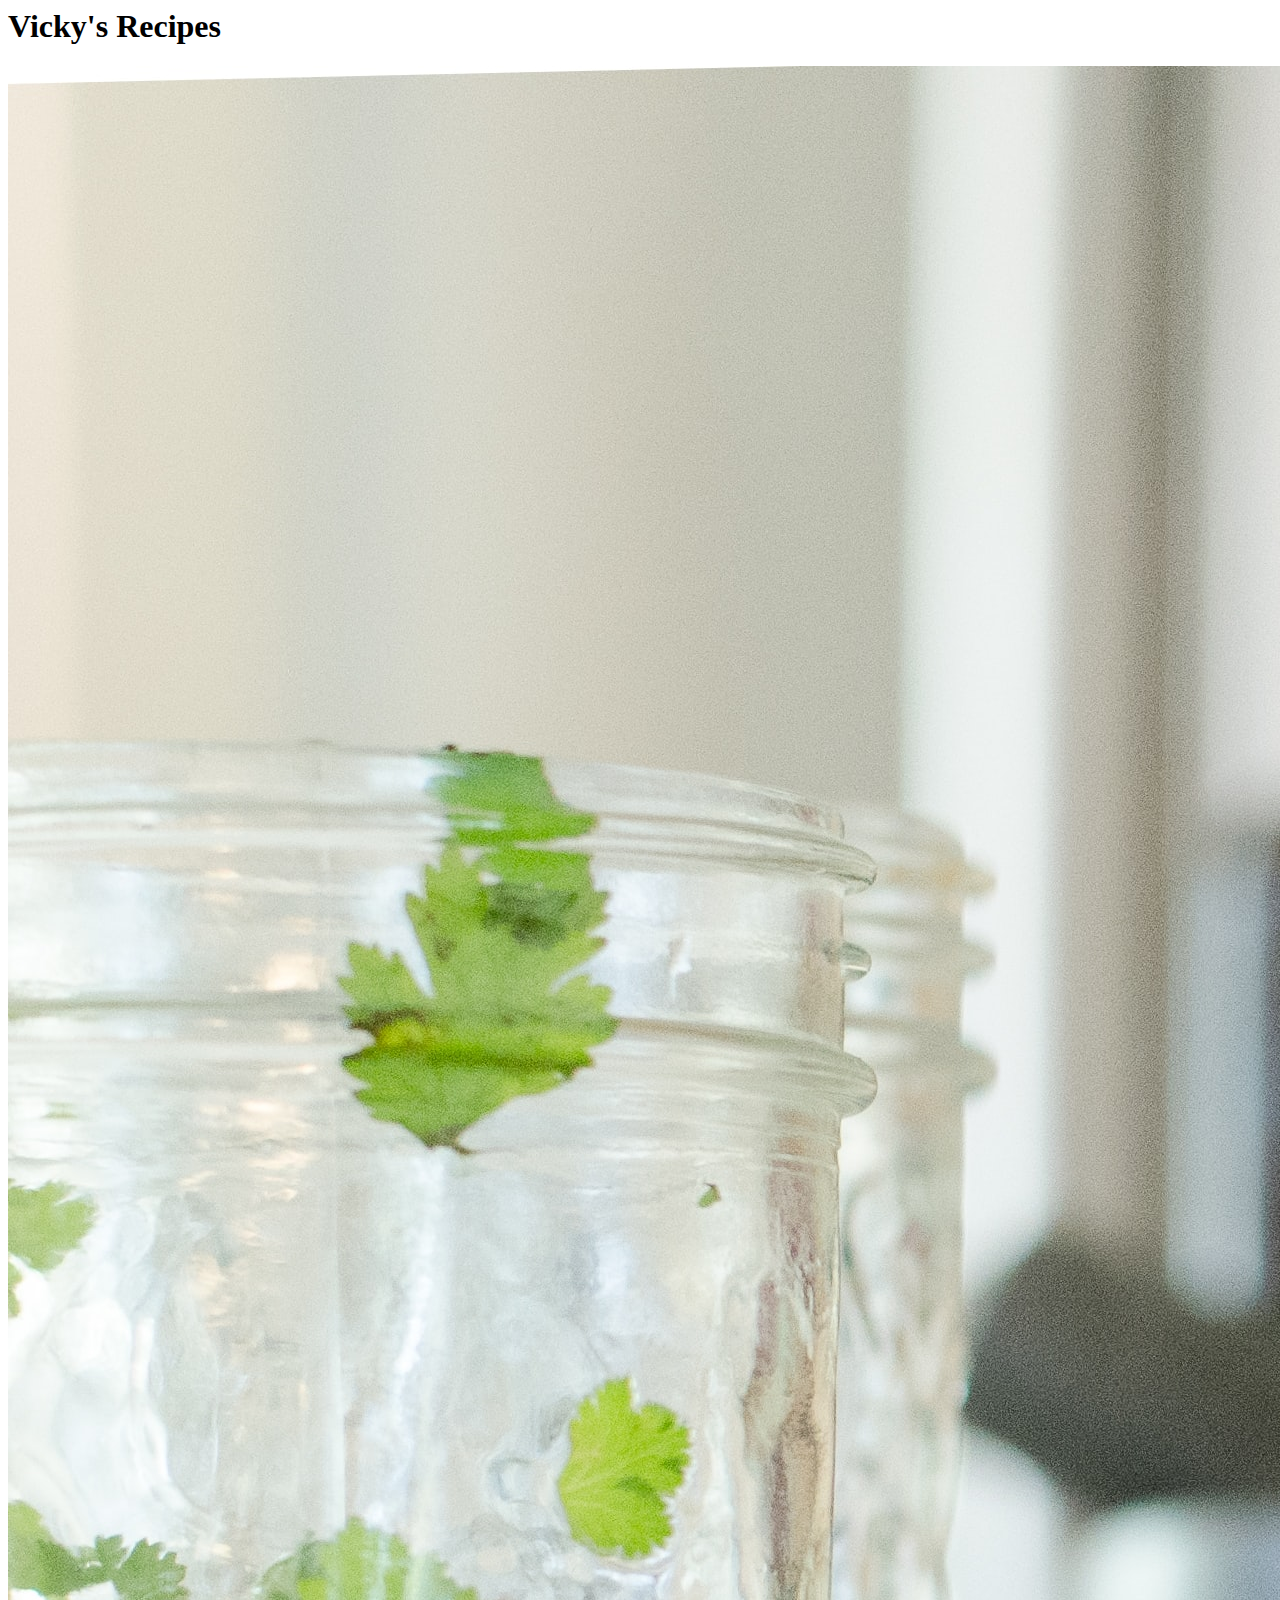
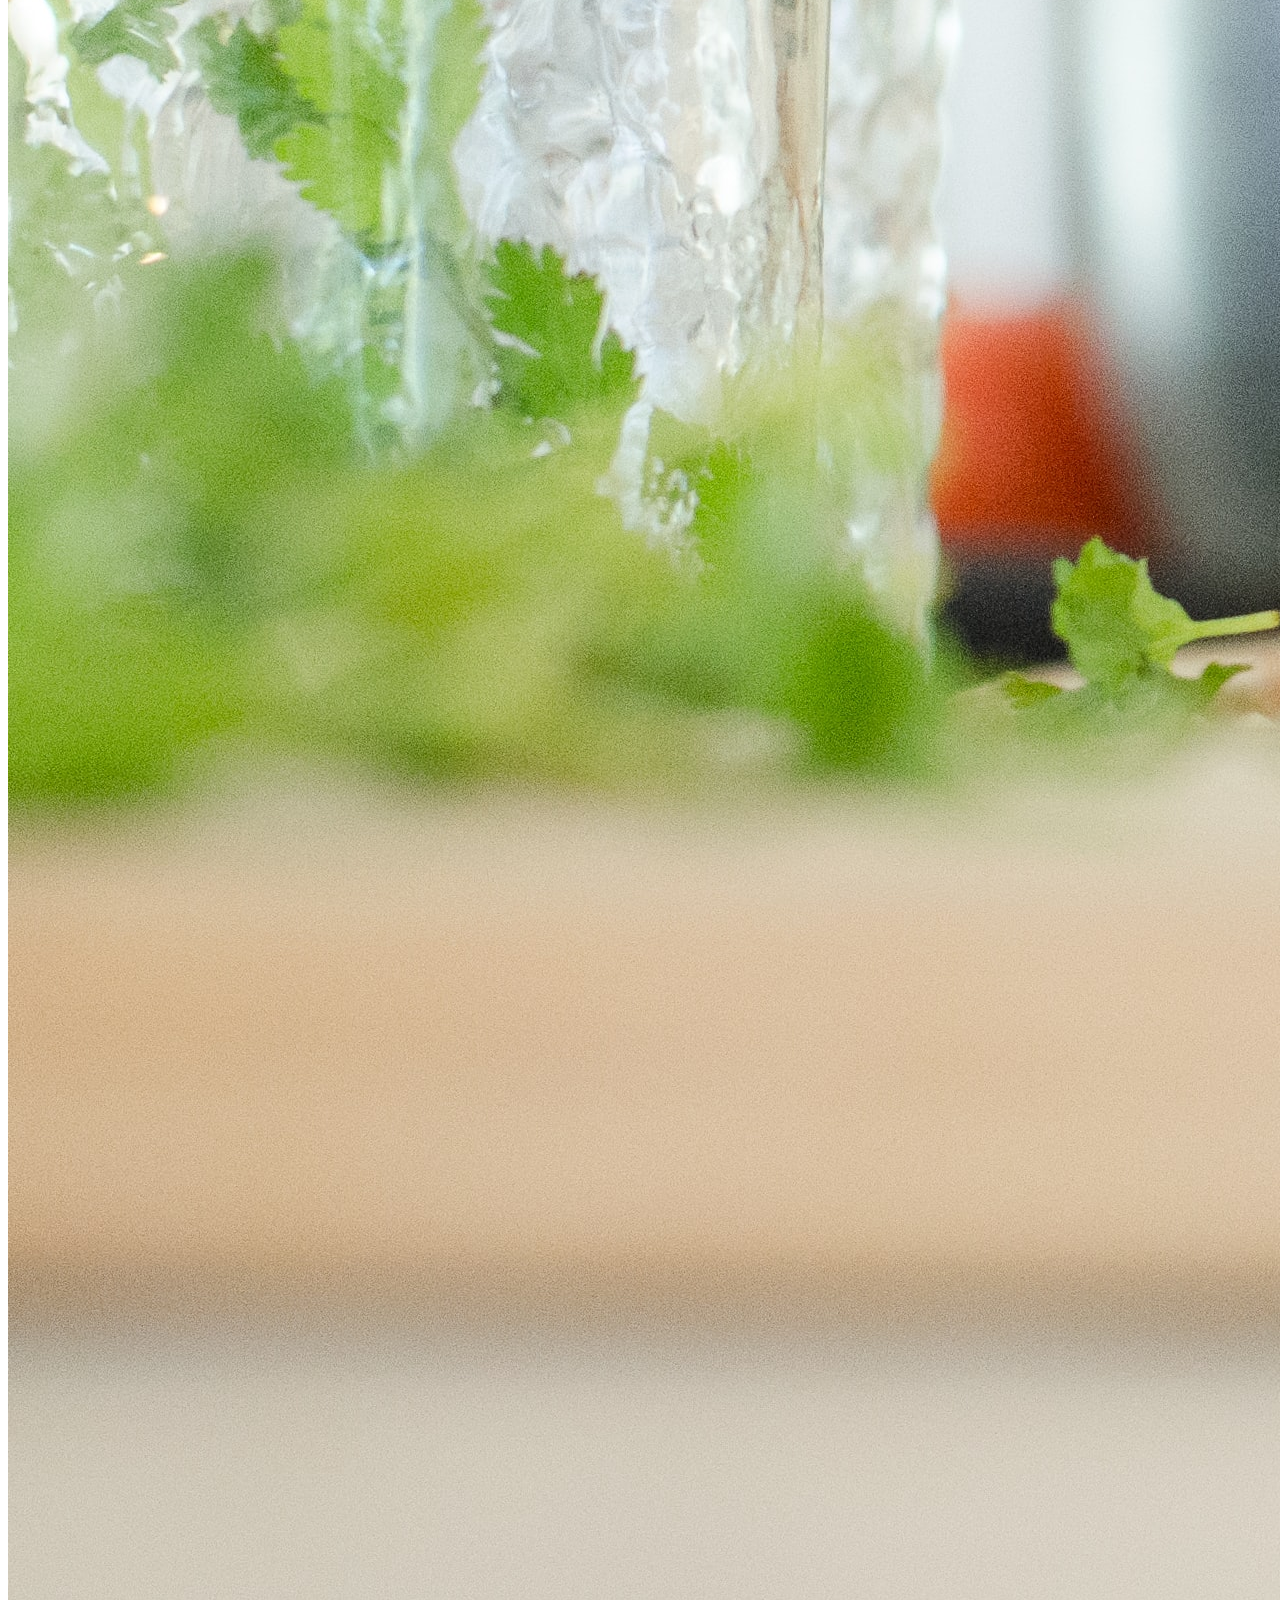
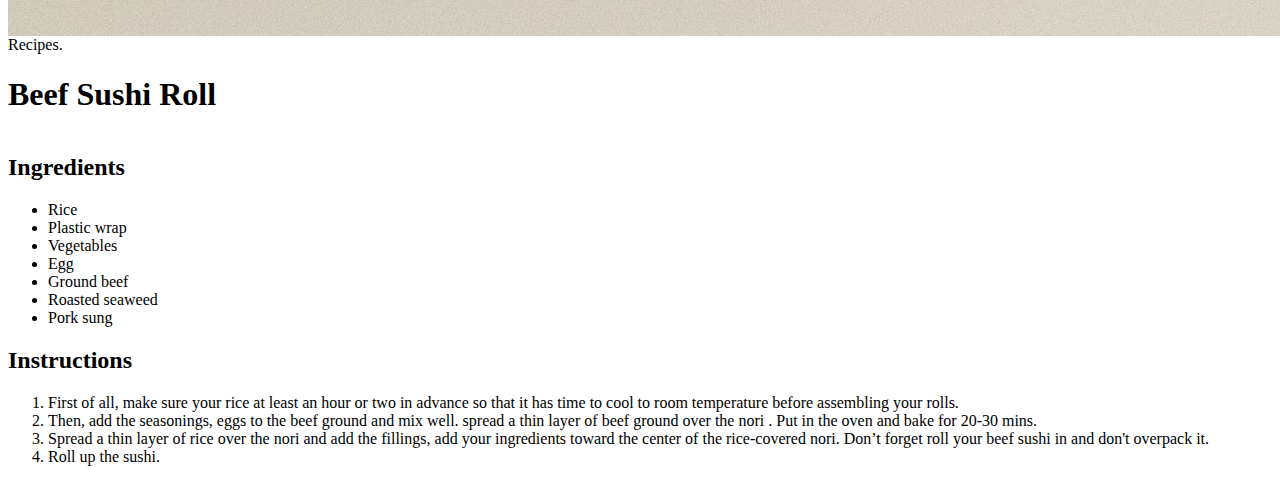
==== guo.linyi/recipes/index.html @ 38f9de43 "create student folder" ====
<html lang="en">
<head>
	<meta charset="UTF-8">
	<meta name="viewport" content="width=device-width, initial-scale=1.0">
	<title>Vicky's Recipes</title>
	<link href="https://fonts.googleapis.com/css?family=Roboto:300,400,700&display=swap" rel="stylesheet">

</head>
<h1>Vicky's Recipes</h1>
	<div class="banner">
		    <img class="images/banner" src="img/banner.jpg">
	    </div>
<header>
	
</header>
<body>

	</ul>
	Recipes.

	<h1>Beef Sushi Roll</h1>

	<img src="" alt="">
	<h2> Ingredients</h2>
	<ul>
		<li>Rice</li>
        <li>Plastic wrap</li>
        <li>Vegetables</li>
<li>Egg</li>
<li>Ground beef</li>
<li>Roasted seaweed</li>
<li>Pork sung</li>
	</ul>
	<h2> Instructions</h2>

		<ol>
			<li>First of all, make sure your rice at least an hour or two in advance so that it has time to cool to room temperature before assembling your rolls.</li>
			<li>Then, add the seasonings, eggs to the beef ground and mix well. spread a thin layer of beef ground over the nori . Put in the oven and bake for 20-30 mins.</li>
           <li>Spread a thin layer of rice over the nori and add the fillings, add your ingredients toward the center of the rice-covered nori. Don’t forget roll your beef sushi in and don't overpack it.
           </li>
           <li>Roll up the sushi.</li>
		</ol>

	<p></p>
</body>
</html>
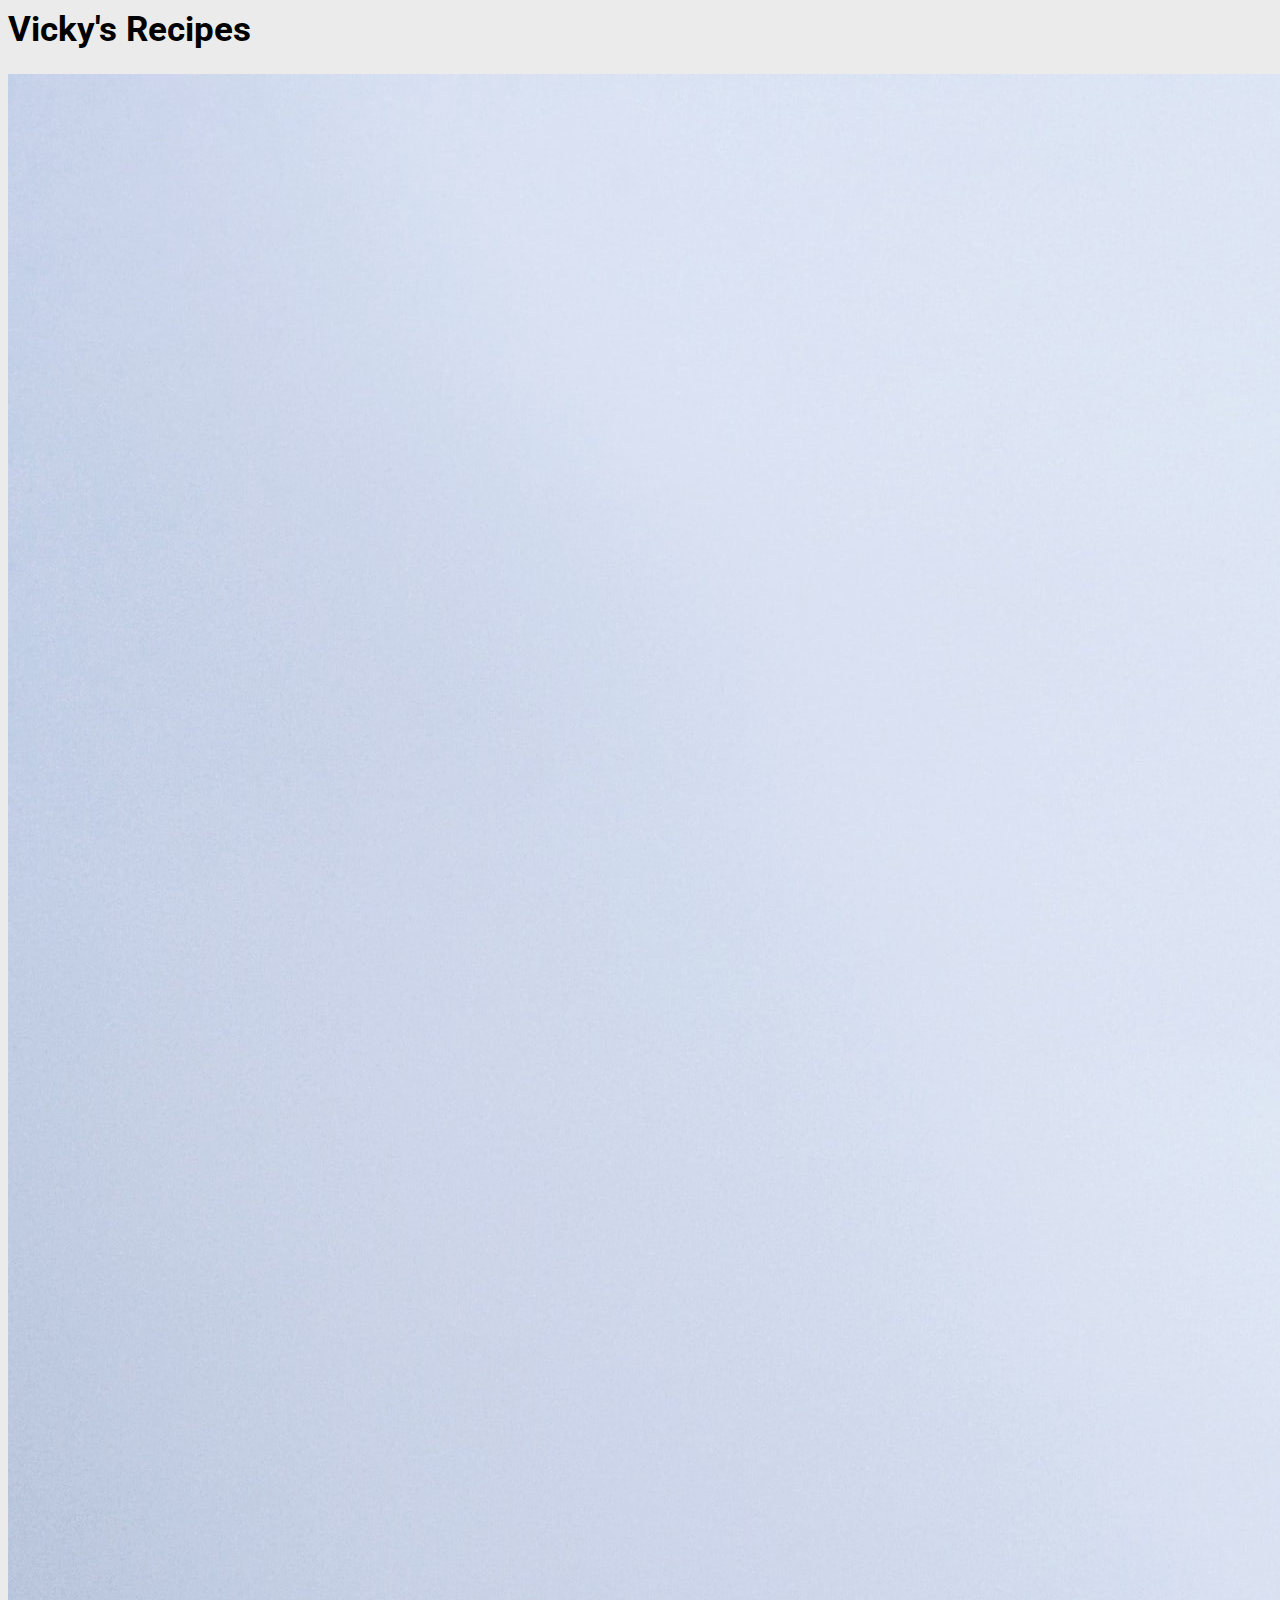
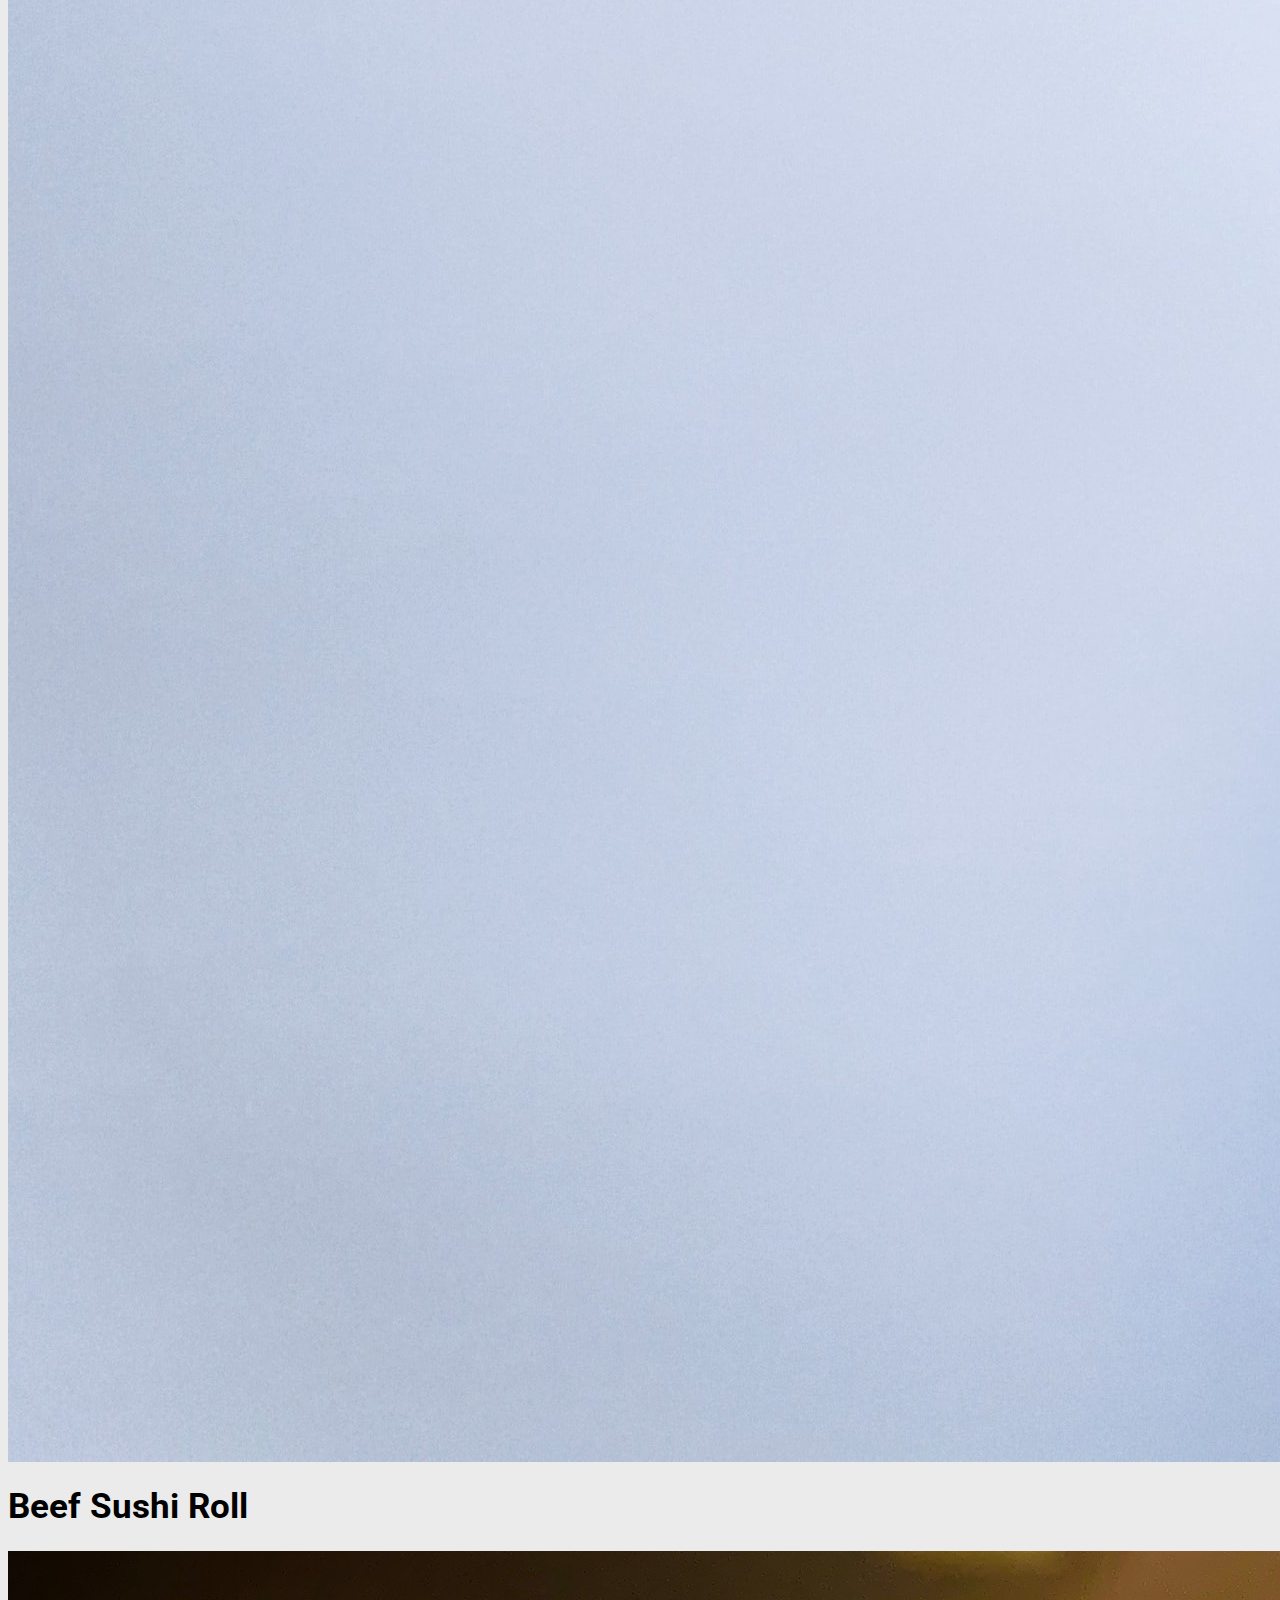
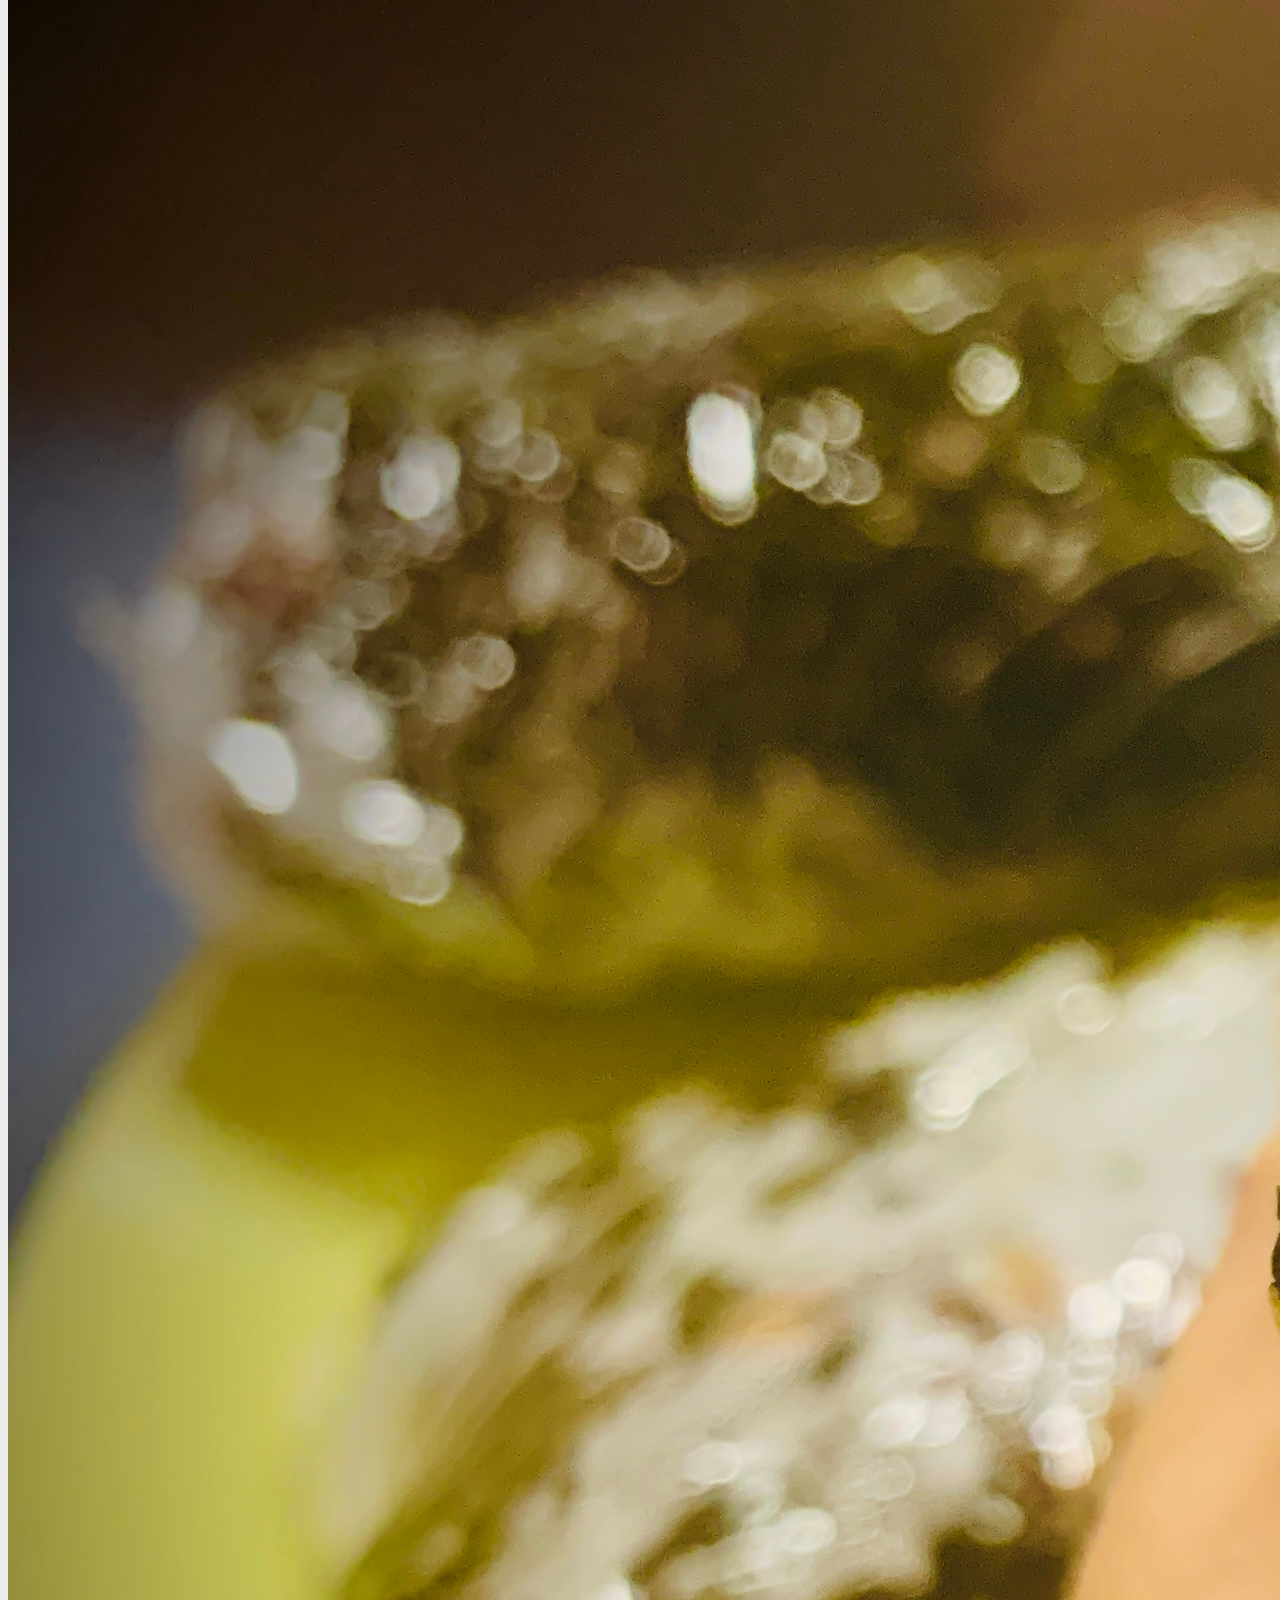
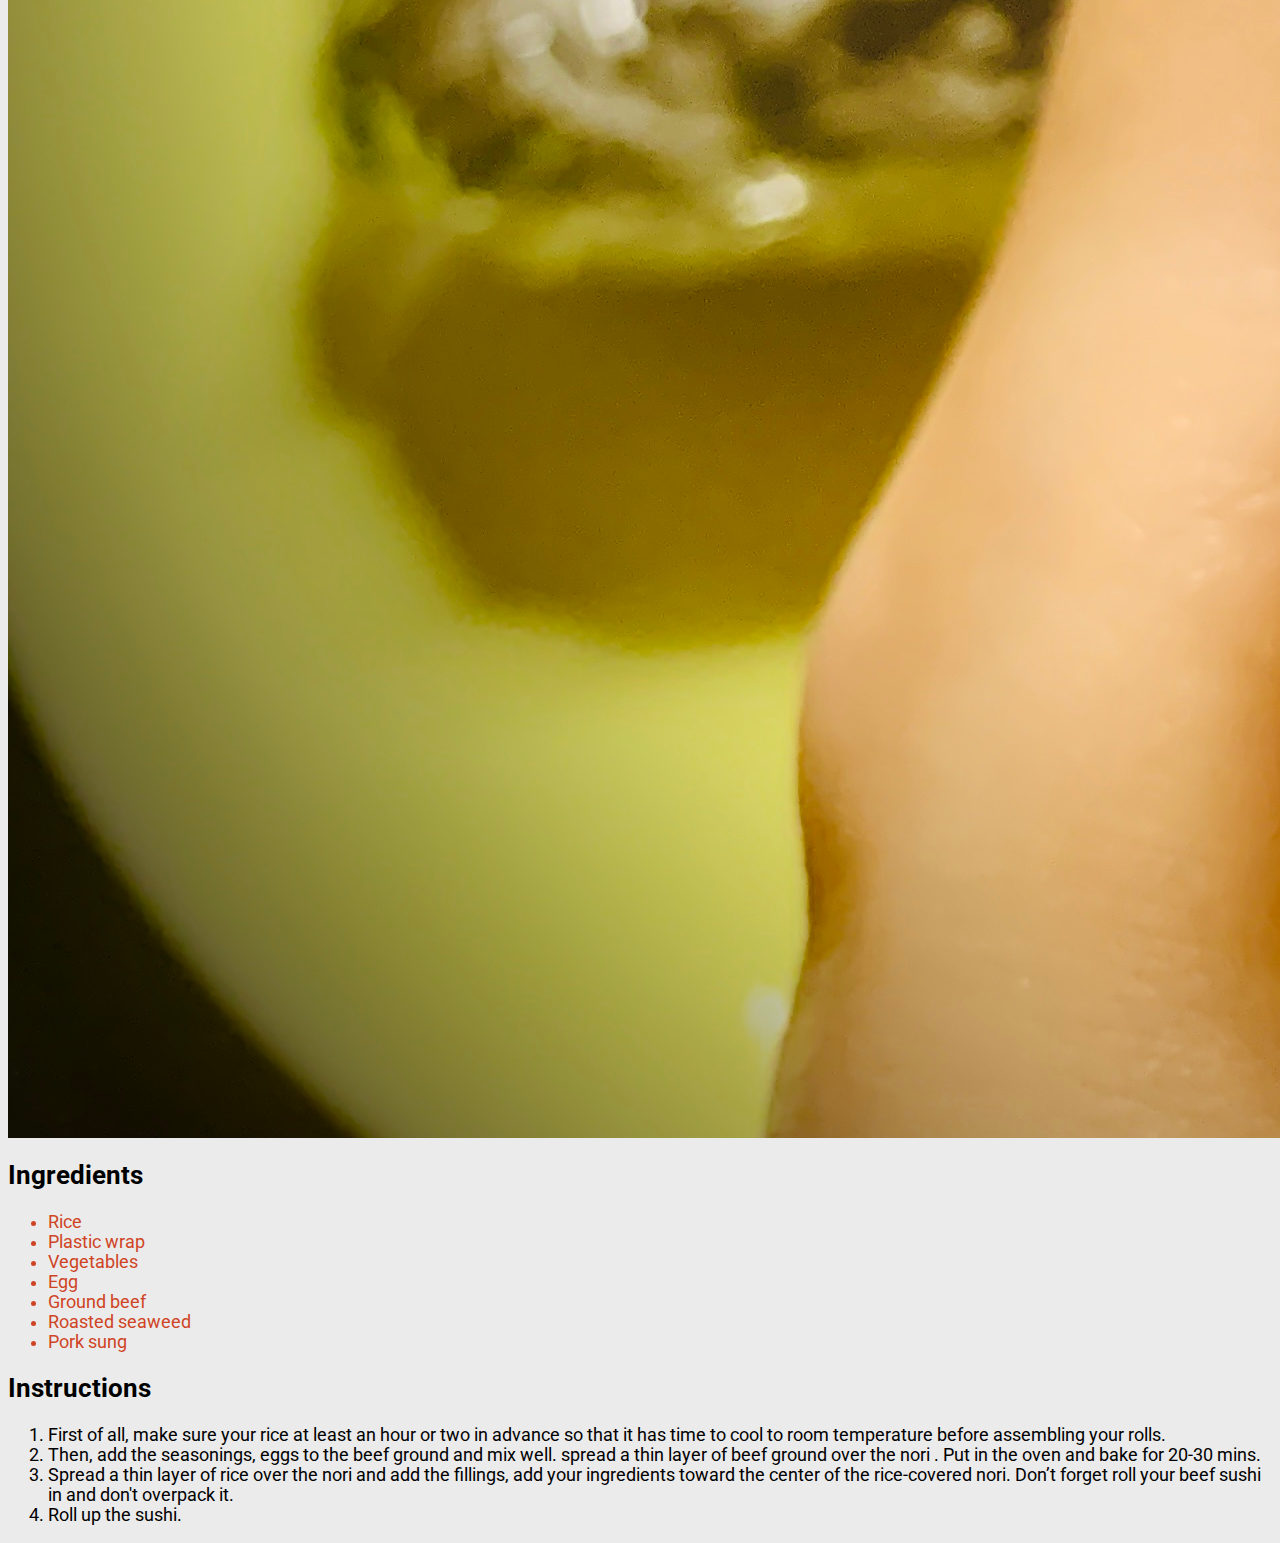
==== commit 0946d20c: "images update" ====
--- a/guo.linyi/recipes/index.html
+++ b/guo.linyi/recipes/index.html
@@ -4,23 +4,22 @@
 	<meta name="viewport" content="width=device-width, initial-scale=1.0">
 	<title>Vicky's Recipes</title>
 	<link href="https://fonts.googleapis.com/css?family=Roboto:300,400,700&display=swap" rel="stylesheet">
+	<link rel="stylesheet" href="style.css">
 
 </head>
+
 <h1>Vicky's Recipes</h1>
 	<div class="banner">
-		    <img class="images/banner" src="img/banner.jpg">
+		    <img class="banner" src="img/banner.jpg">
 	    </div>
 <header>
 	
 </header>
 <body>
 
-	</ul>
-	Recipes.
-
 	<h1>Beef Sushi Roll</h1>
 
-	<img src="" alt="">
+	<img src="img/sushi.jpg" alt="sushi">
 	<h2> Ingredients</h2>
 	<ul>
 		<li>Rice</li>
--- a/guo.linyi/recipes/style.css
+++ b/guo.linyi/recipes/style.css
@@ -0,0 +1,19 @@
+body {
+	font-family: 'Roboto', sans-serif;
+	font-size: 1.1em;
+	background-color: #ebebeb
+}
+
+ul li{ color: #cf4424
+ }
+
+h3 {
+	font-family: 'Roboto', sans-serif;
+   color: #cf4424
+}
+
+.center {
+margin-left:auto;
+margin-right:auto;
+width:75%;
+}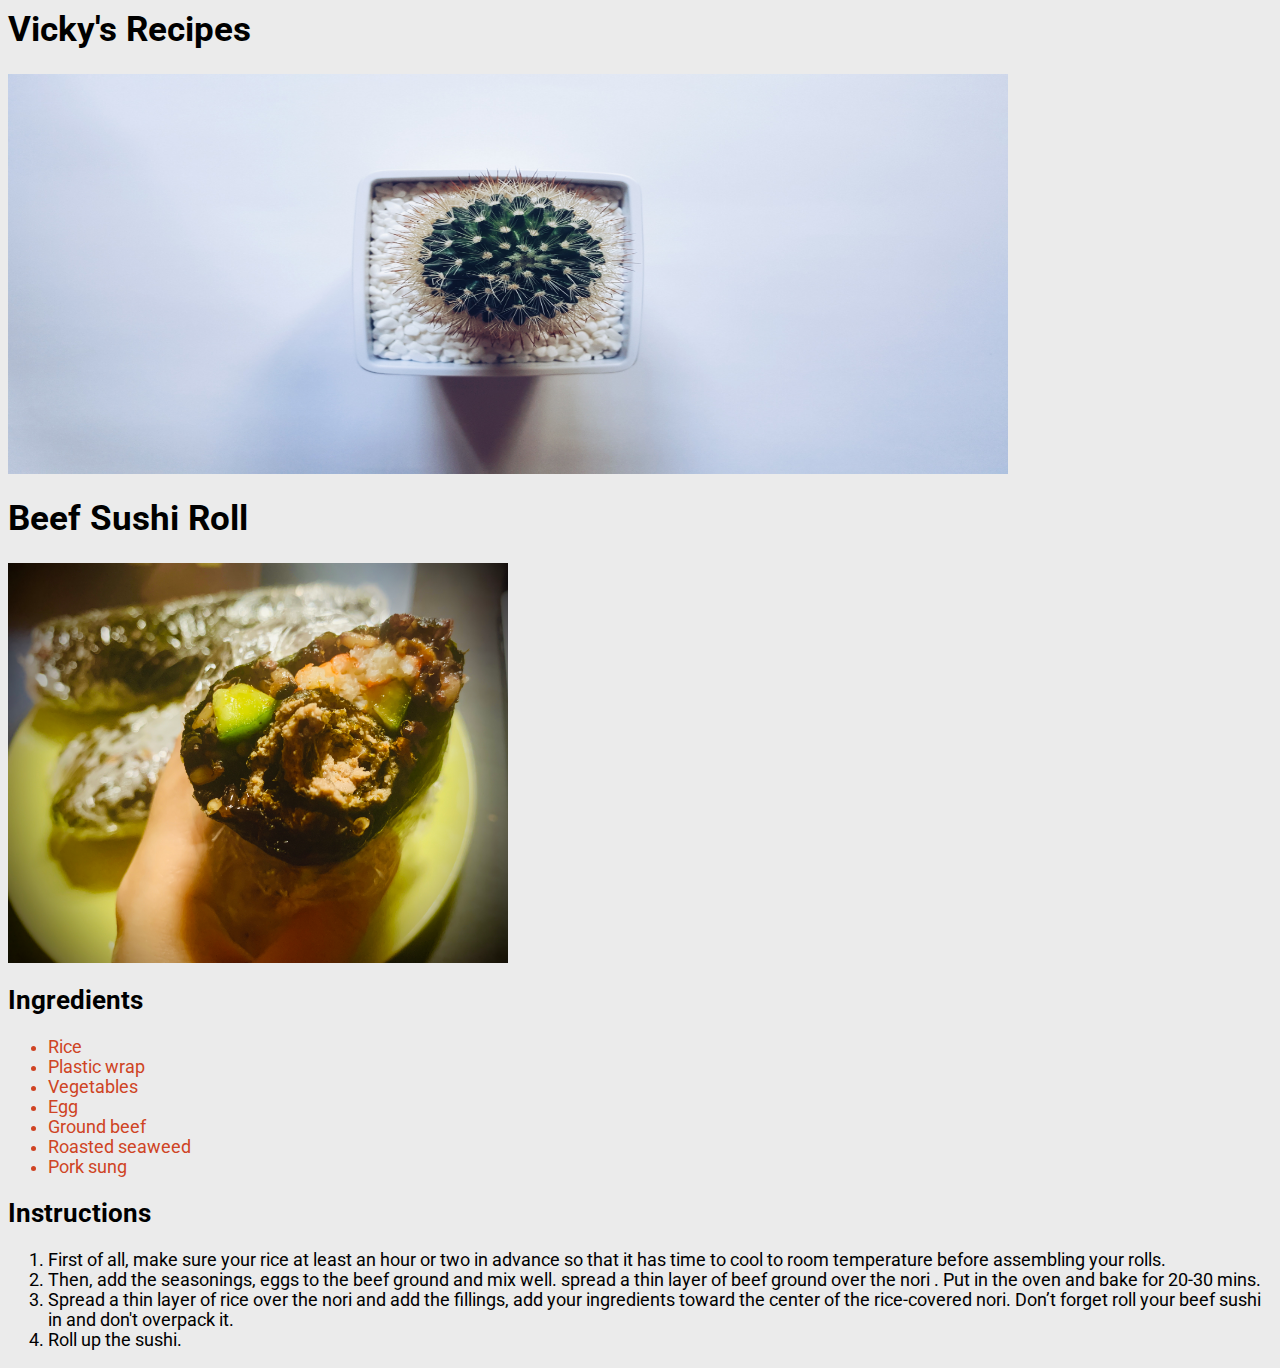
==== commit 4f27afbd: "image change" ====
--- a/guo.linyi/recipes/index.html
+++ b/guo.linyi/recipes/index.html
@@ -10,7 +10,7 @@
 
 <h1>Vicky's Recipes</h1>
 	<div class="banner">
-		    <img class="banner" src="img/banner.jpg">
+		    <img class="banner" src="img/banner.jpg" width="1000" height="400">
 	    </div>
 <header>
 	
@@ -19,7 +19,7 @@
 
 	<h1>Beef Sushi Roll</h1>
 
-	<img src="img/sushi.jpg" alt="sushi">
+	<img src="img/sushi.jpg" alt="sushi" width="500" height="400">
 	<h2> Ingredients</h2>
 	<ul>
 		<li>Rice</li>
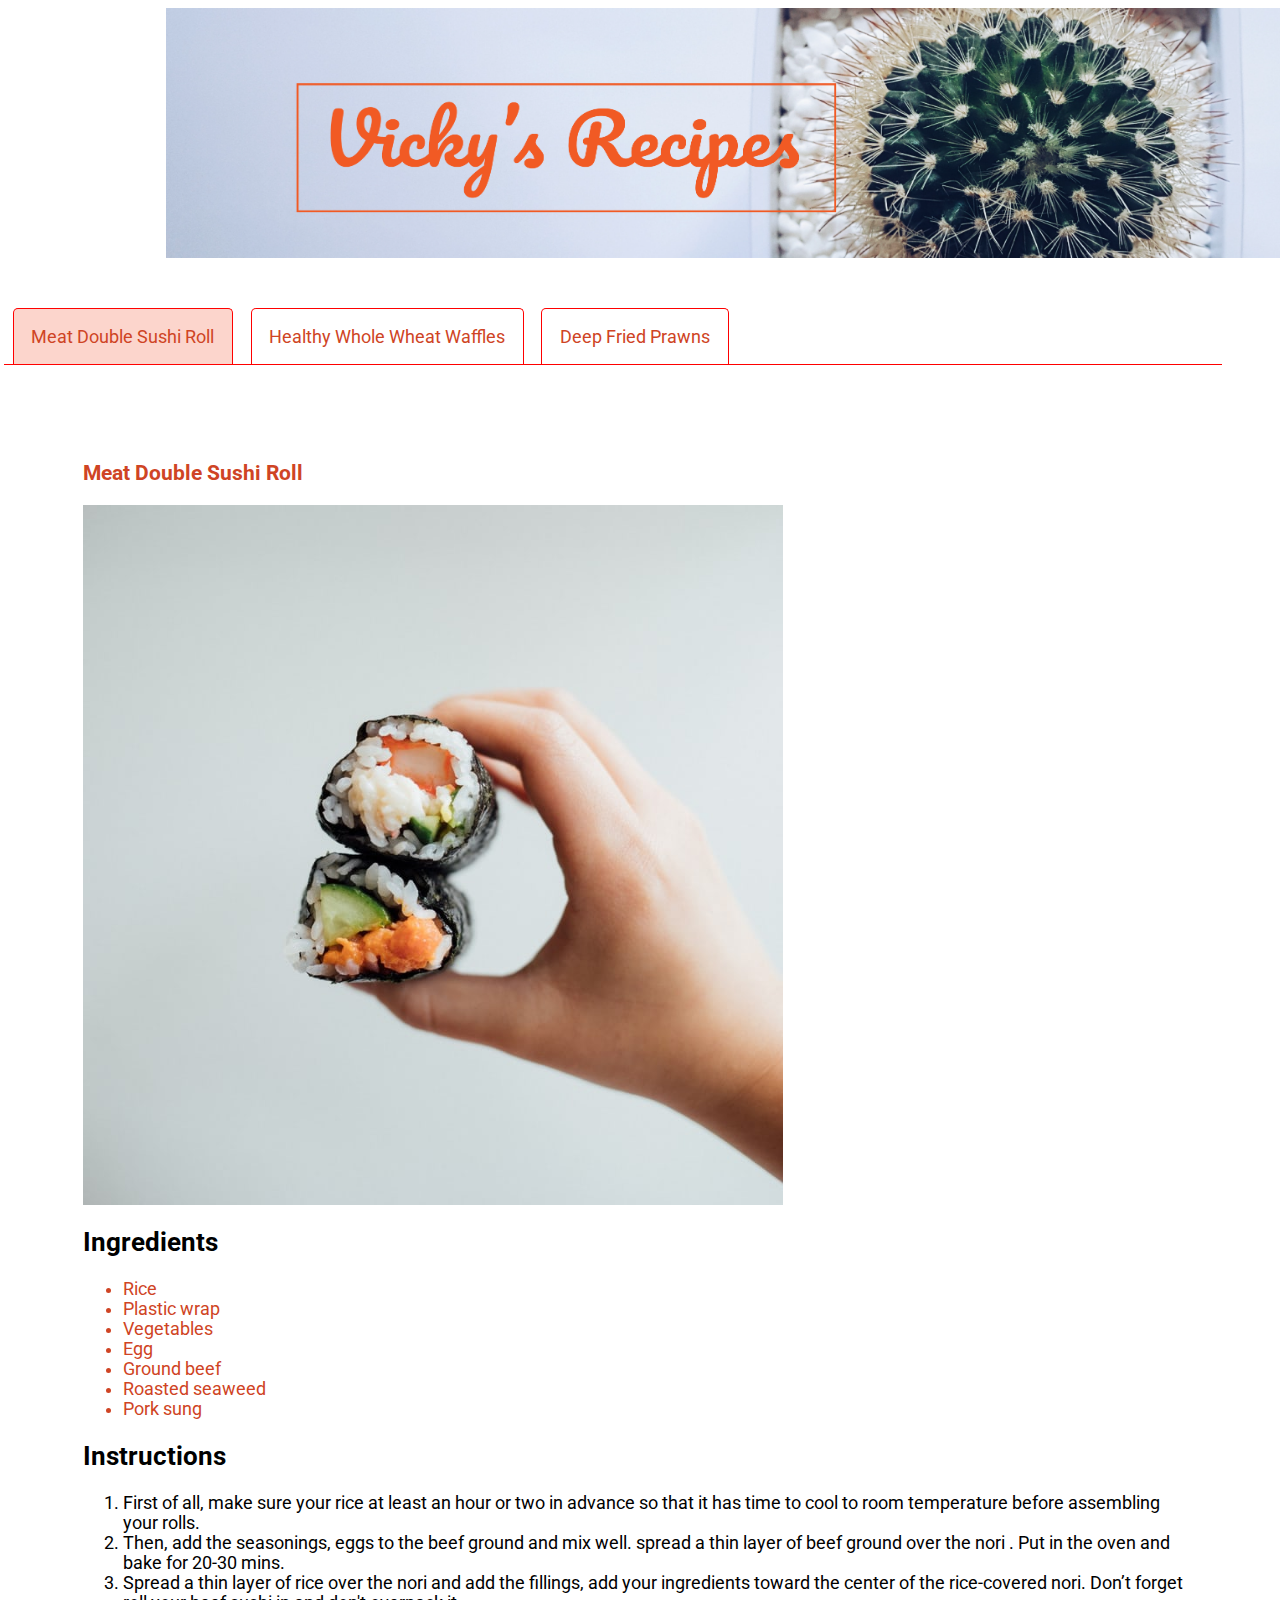
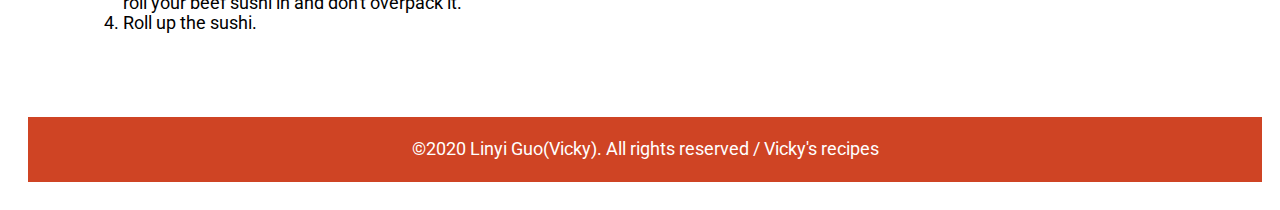
==== commit febbc78b: "file update" ====
--- a/guo.linyi/recipes/index.html
+++ b/guo.linyi/recipes/index.html
@@ -5,30 +5,39 @@
 	<title>Vicky's Recipes</title>
 	<link href="https://fonts.googleapis.com/css?family=Roboto:300,400,700&display=swap" rel="stylesheet">
 	<link rel="stylesheet" href="style.css">
+	<script src="http://code.jquery.com/jquery-3.4.1.min.js"></script>
 
+   
 </head>
 
-<h1>Vicky's Recipes</h1>
-	<div class="banner">
-		    <img class="banner" src="img/banner.jpg" width="1000" height="400">
-	    </div>
+	  <div class="banner">
+          <img src="img/banner02.png" alt="banner" width="1200" height="250">
+     </div>
 <header>
 	
 </header>
 <body>
 
-	<h1>Beef Sushi Roll</h1>
+	<div class="tab-group">
+      <ul class="tabs">
+         <li class="tab active">Meat Double Sushi Roll </li>
+         <li class="tab">Healthy Whole Wheat Waffles </li>
+         <li class="tab">Deep Fried Prawns </li>
+       </ul>
 
-	<img src="img/sushi.jpg" alt="sushi" width="500" height="400">
+  <div class="contents">
+   <div class="content active">
+  <h3> Meat Double Sushi Roll</h3>
+  <img src="img/sushi02.jpg" alt="sushi" width="700" height="700">
 	<h2> Ingredients</h2>
 	<ul>
 		<li>Rice</li>
         <li>Plastic wrap</li>
         <li>Vegetables</li>
-<li>Egg</li>
-<li>Ground beef</li>
-<li>Roasted seaweed</li>
-<li>Pork sung</li>
+        <li>Egg</li>
+        <li>Ground beef</li>
+        <li>Roasted seaweed</li>
+        <li>Pork sung</li>
 	</ul>
 	<h2> Instructions</h2>
 
@@ -39,7 +48,71 @@
            </li>
            <li>Roll up the sushi.</li>
 		</ol>
+</div>
+<div class="content">
+ <h3> Healthy Whole Wheat Waffles</h3>
+  <img src="img/waffles.jpg" alt="waffled" width="700" height="900">
+	<h2> Ingredients</h2>
+	<ul>
+		<li>Whole wheat flour</li>
+        <li>Coconut flour</li>
+        <li>Low fat milk</li>
+        <li>Rice cake</li>
+        <li>Yeast/Sweetener</li>
+        <li>Waffle maker</li>
+	</ul>
+	<h2> Instructions</h2>
 
-	<p></p>
+		<ol>
+		   <li>In a large mixing bowl whisk together the whole wheat flour, coconut flour, low-fat milk, sweetener, yeast and pour some water until well combined.</li>
+		   <li>Then, start to roll it into a ball.</li>
+           <li>Cover the dough with plastic warp and waiting for 50mins.</li>
+           <li>Tuck the rice cake into the dough</li>
+           <li>Preheat your waffle maker. Cook the waffles until golden brown and crisp, wait for 1-2mins.</li>
+		</ol>
+	</div>
+
+<div class="content">
+	<h3> Deep Fried Prawns</h3>
+  <img src="img/shrimp.jpg" alt="waffles" width="800" height="600">
+	<h2> Ingredients</h2>
+	<ul>
+		<li>Shrimp</li>
+        <li>Ginger</li>
+        <li>Garlic</li>
+        <li>Green onion</li>
+        <li>Soy source / sugar / oyster sauce / </li>
+        <li>Oil / Salt</li>
+        <li>Frozen Green bean</li>
+	</ul>
+	<h2> Instructions</h2>
+
+		<ol>
+		   <li>Soak the shrimp in warm, lightly salted water for 5 minutes.</li>
+		   <li>Prepare all the ingredients. Mix all the seasoning well.
+</li>
+           <li>Rinse in cold water, drain and pat dry with paper towels. Cut off the head and whisks.</li>
+           <li>Heat the oil in a wok over medium-high heat. Put the garlic and ginger into the pot. Then place the prawns in the hot oil and turning as needed, until golden brown.</li>
+           <li>Put all the seasonings in and sprinkle the green beans and chopped green onion on top.</li>
+		</ol>
+	
+</div>
+<footer class="footer">
+  
+     <p class="copyright"> ©2020 Linyi Guo(Vicky). All rights reserved / Vicky's recipes </p>
+
+  </footer>
+
+<script>
+	$(".tab-group .tab").on("click",function(){
+		let id = $(this).index();
+
+		$(this).addClass("active")
+		  .siblings().removeClass("active");
+		$(this).closest(".tab-group")
+		   .find(".content").eq(id).addClass("active")
+		   .siblings().removeClass("active");
+	 })
+</script>
 </body>
 </html>--- a/guo.linyi/recipes/style.css
+++ b/guo.linyi/recipes/style.css
@@ -1,7 +1,7 @@
 body {
 	font-family: 'Roboto', sans-serif;
 	font-size: 1.1em;
-	background-color: #ebebeb
+	background-color: white;
 }
 
 ul li{ color: #cf4424
@@ -16,4 +16,55 @@
 margin-left:auto;
 margin-right:auto;
 width:75%;
-}+}
+
+.banner {
+	margin-left:auto;
+    margin-right:auto;
+    width:75%;
+}
+
+.footer {
+   position: center;
+   margin-top: 5%;
+   left: 0;
+   bottom: 0;
+   width: 100%;
+   background-color: #cf4424;
+   color: white;
+   text-align: center;
+   padding: 5px;
+   }
+
+    .tabs {
+    	margin: 50px 50px 0 -4px;
+    	padding: 0;
+    	list-style-type: none;
+    	border-bottom: 1px solid red;
+    	display:flex;
+	 }
+    .tab {
+	 margin:0 0.5em;
+	 padding:1em 1em;
+	 border: solid red;
+	 border-width: 1px 1px 0;
+	 border-radius: 5px 5px 0 0;
+	}
+    .tab.active {
+	       background-color: #fcd5cc ;
+	}
+	.contents {
+		border:solid red;
+		border-width:0 0px 0px;
+	    padding: 20px;
+	}	
+    .content {
+    	margin: 50px;
+    	padding: 0;
+	display: none;
+	padding:0px;
+    }
+    .content.active {
+	       display: block;
+	       padding: 5px;
+    }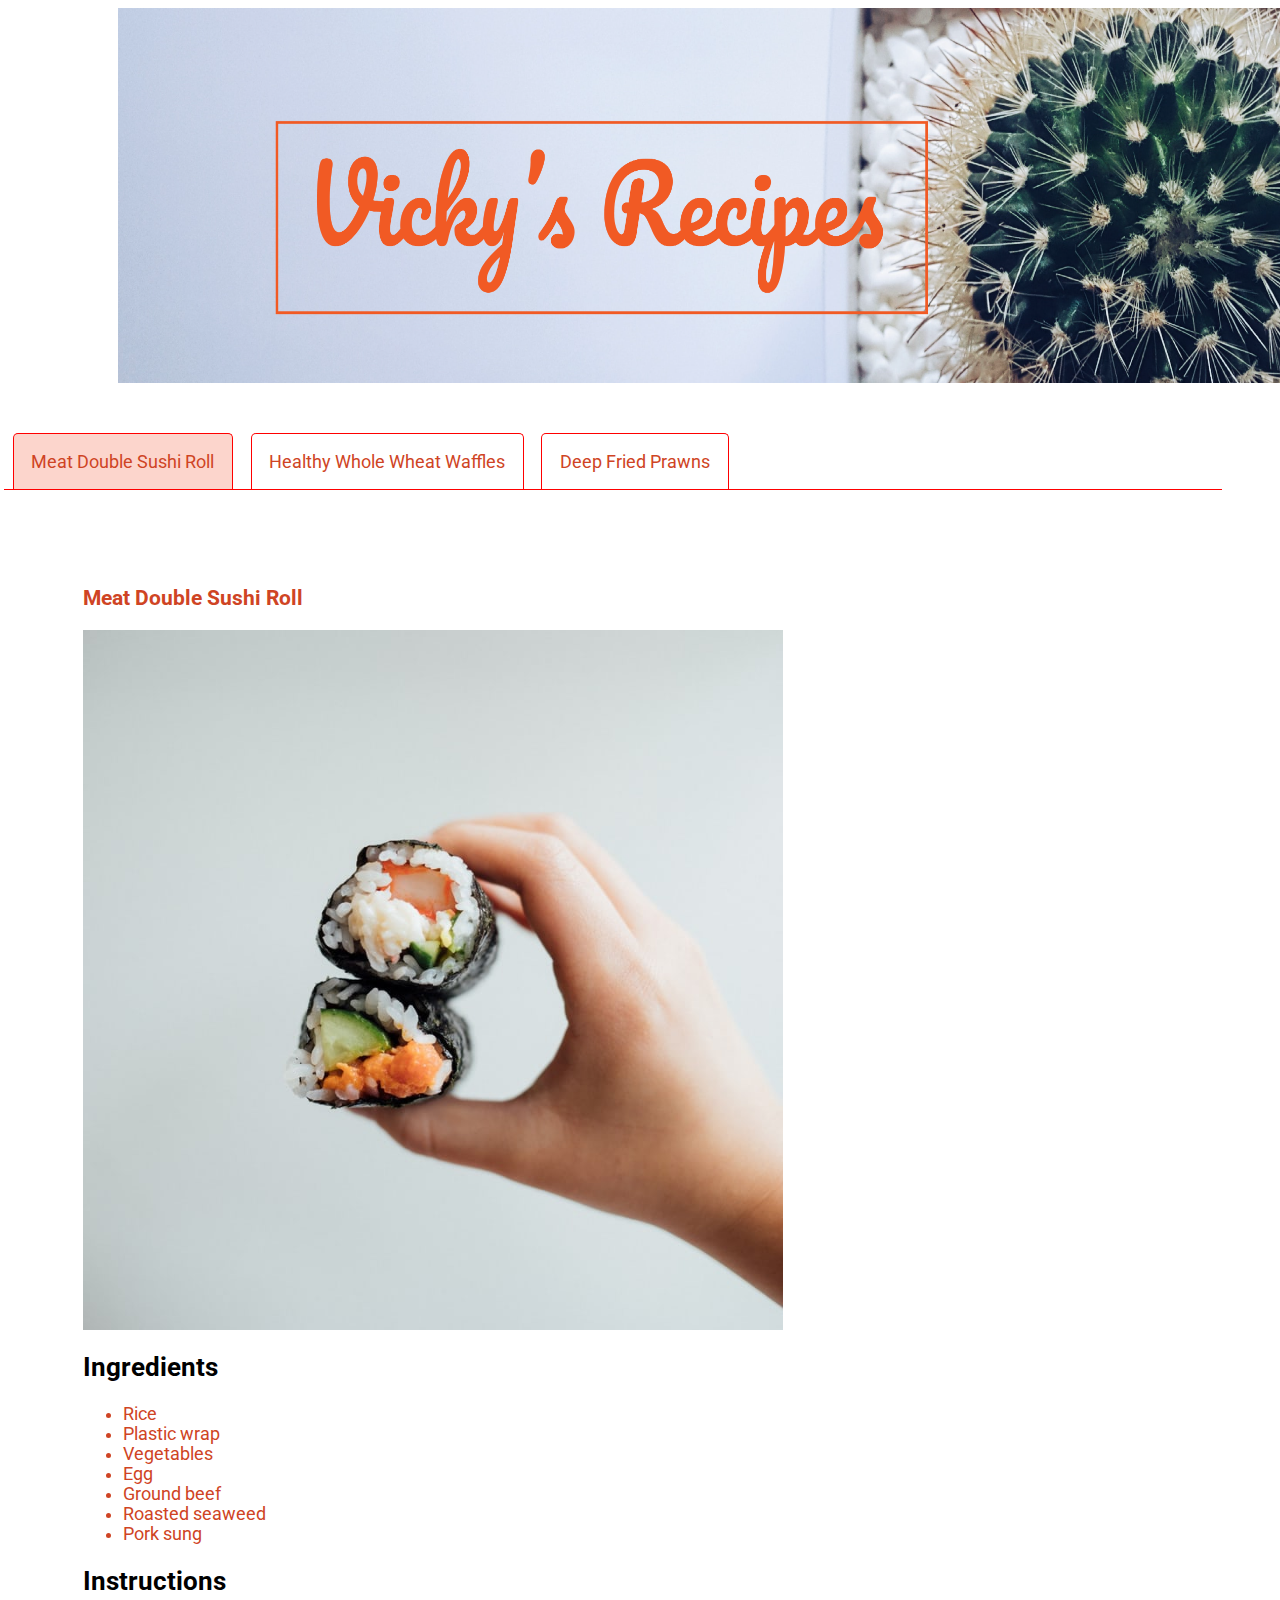
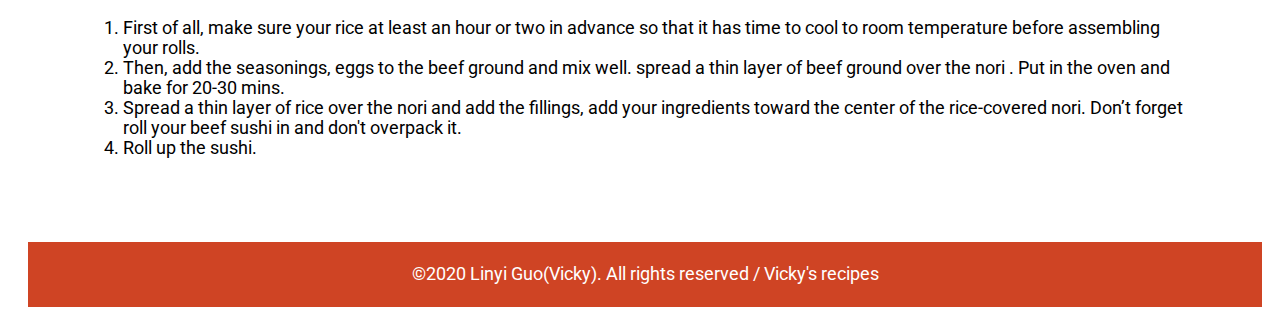
==== commit ef7edf90: "file update" ====
--- a/guo.linyi/recipes/index.html
+++ b/guo.linyi/recipes/index.html
@@ -11,7 +11,7 @@
 </head>
 
 	  <div class="banner">
-          <img src="img/banner02.png" alt="banner" width="1200" height="250">
+          <img src="img/banner02.png" alt="banner" width="1450" height="375">
      </div>
 <header>
 	
--- a/guo.linyi/recipes/style.css
+++ b/guo.linyi/recipes/style.css
@@ -19,9 +19,9 @@
 }
 
 .banner {
-	margin-left:auto;
+	margin-left:110px;
     margin-right:auto;
-    width:75%;
+    width:80%;
 }
 
 .footer {
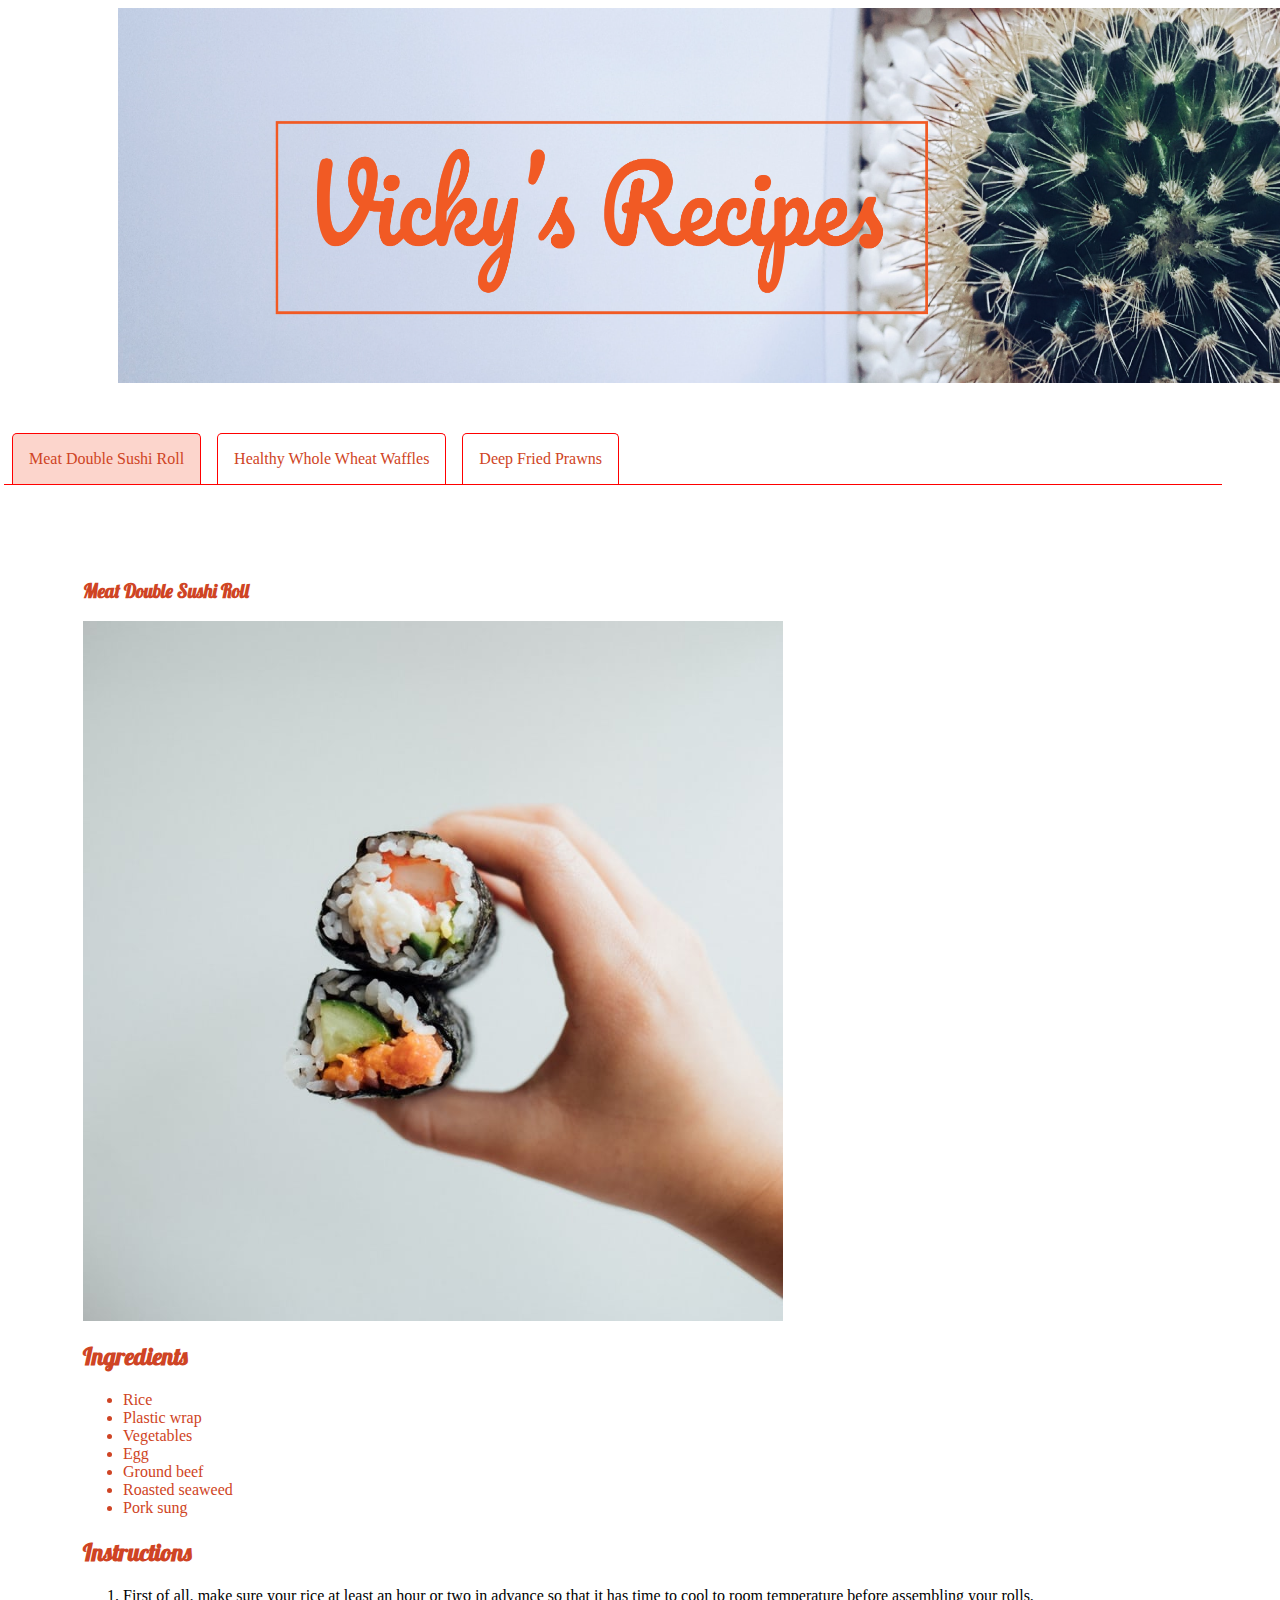
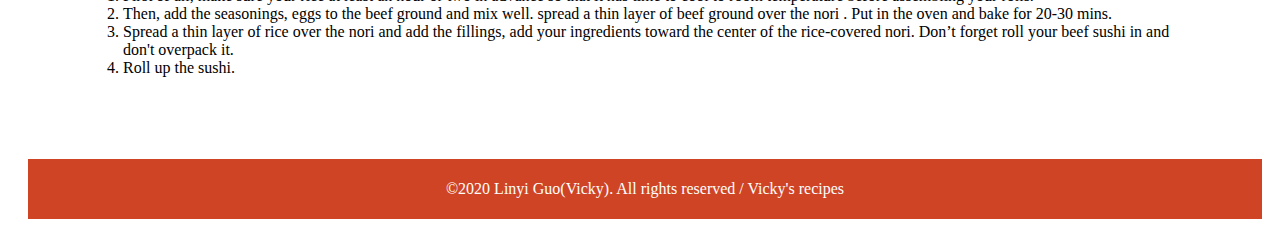
==== commit cfafde30: "fonts changed" ====
--- a/guo.linyi/recipes/index.html
+++ b/guo.linyi/recipes/index.html
@@ -4,6 +4,7 @@
 	<meta name="viewport" content="width=device-width, initial-scale=1.0">
 	<title>Vicky's Recipes</title>
 	<link href="https://fonts.googleapis.com/css?family=Roboto:300,400,700&display=swap" rel="stylesheet">
+	<link href="https://fonts.googleapis.com/css2?family=Lobster&display=swap" rel="stylesheet">
 	<link rel="stylesheet" href="style.css">
 	<script src="http://code.jquery.com/jquery-3.4.1.min.js"></script>
 
--- a/guo.linyi/recipes/style.css
+++ b/guo.linyi/recipes/style.css
@@ -1,4 +1,4 @@
-body {
+main {
 	font-family: 'Roboto', sans-serif;
 	font-size: 1.1em;
 	background-color: white;
@@ -7,8 +7,13 @@
 ul li{ color: #cf4424
  }
 
+ h2 {
+	font-family: 'Lobster', cursive;
+   color: #cf4424
+}
+
 h3 {
-	font-family: 'Roboto', sans-serif;
+	font-family: 'Lobster', cursive;
    color: #cf4424
 }
 
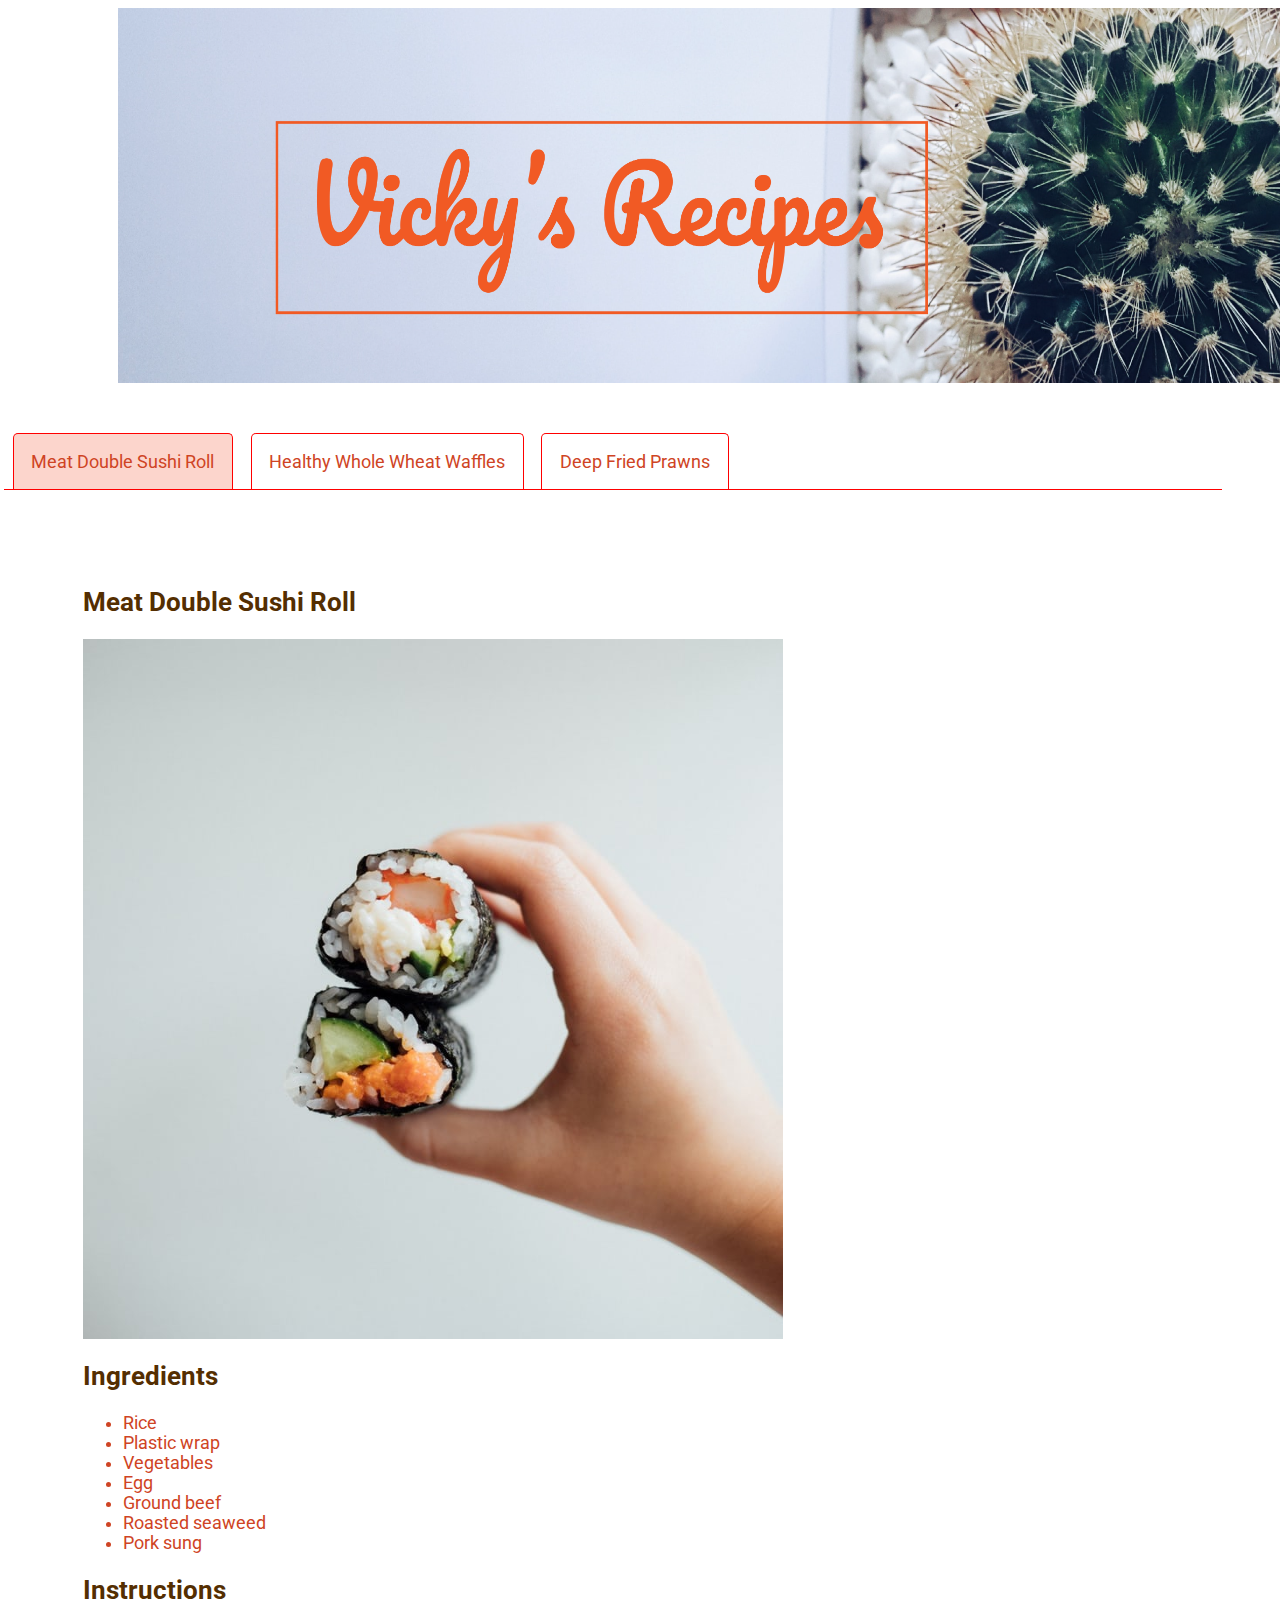
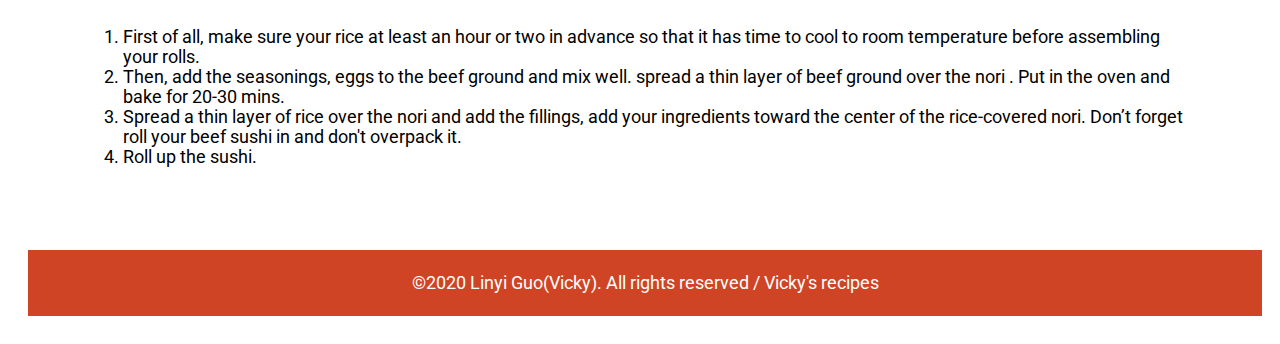
==== commit 8d7d7882: "fonts modified" ====
--- a/guo.linyi/recipes/index.html
+++ b/guo.linyi/recipes/index.html
@@ -4,7 +4,6 @@
 	<meta name="viewport" content="width=device-width, initial-scale=1.0">
 	<title>Vicky's Recipes</title>
 	<link href="https://fonts.googleapis.com/css?family=Roboto:300,400,700&display=swap" rel="stylesheet">
-	<link href="https://fonts.googleapis.com/css2?family=Lobster&display=swap" rel="stylesheet">
 	<link rel="stylesheet" href="style.css">
 	<script src="http://code.jquery.com/jquery-3.4.1.min.js"></script>
 
@@ -28,7 +27,7 @@
 
   <div class="contents">
    <div class="content active">
-  <h3> Meat Double Sushi Roll</h3>
+  <h2> Meat Double Sushi Roll</h2>
   <img src="img/sushi02.jpg" alt="sushi" width="700" height="700">
 	<h2> Ingredients</h2>
 	<ul>
@@ -40,7 +39,7 @@
         <li>Roasted seaweed</li>
         <li>Pork sung</li>
 	</ul>
-	<h2> Instructions</h2>
+	<h2>Instructions</h2>
 
 		<ol>
 			<li>First of all, make sure your rice at least an hour or two in advance so that it has time to cool to room temperature before assembling your rolls.</li>
@@ -51,7 +50,7 @@
 		</ol>
 </div>
 <div class="content">
- <h3> Healthy Whole Wheat Waffles</h3>
+ <h2> Healthy Whole Wheat Waffles</h2>
   <img src="img/waffles.jpg" alt="waffled" width="700" height="900">
 	<h2> Ingredients</h2>
 	<ul>
@@ -74,7 +73,7 @@
 	</div>
 
 <div class="content">
-	<h3> Deep Fried Prawns</h3>
+	<h2> Deep Fried Prawns</h2>
   <img src="img/shrimp.jpg" alt="waffles" width="800" height="600">
 	<h2> Ingredients</h2>
 	<ul>
--- a/guo.linyi/recipes/style.css
+++ b/guo.linyi/recipes/style.css
@@ -1,20 +1,15 @@
-main {
-	font-family: 'Roboto', sans-serif;
+body {
+	font-family: 'roboto', sans-serif;
 	font-size: 1.1em;
 	background-color: white;
 }
 
-ul li{ color: #cf4424
+ul li{ color: #cf4424;
  }
 
- h2 {
-	font-family: 'Lobster', cursive;
-   color: #cf4424
-}
-
-h3 {
-	font-family: 'Lobster', cursive;
-   color: #cf4424
+h2{
+	font-family: 'roboto', sans-serif;
+    color: #542e01;
 }
 
 .center {
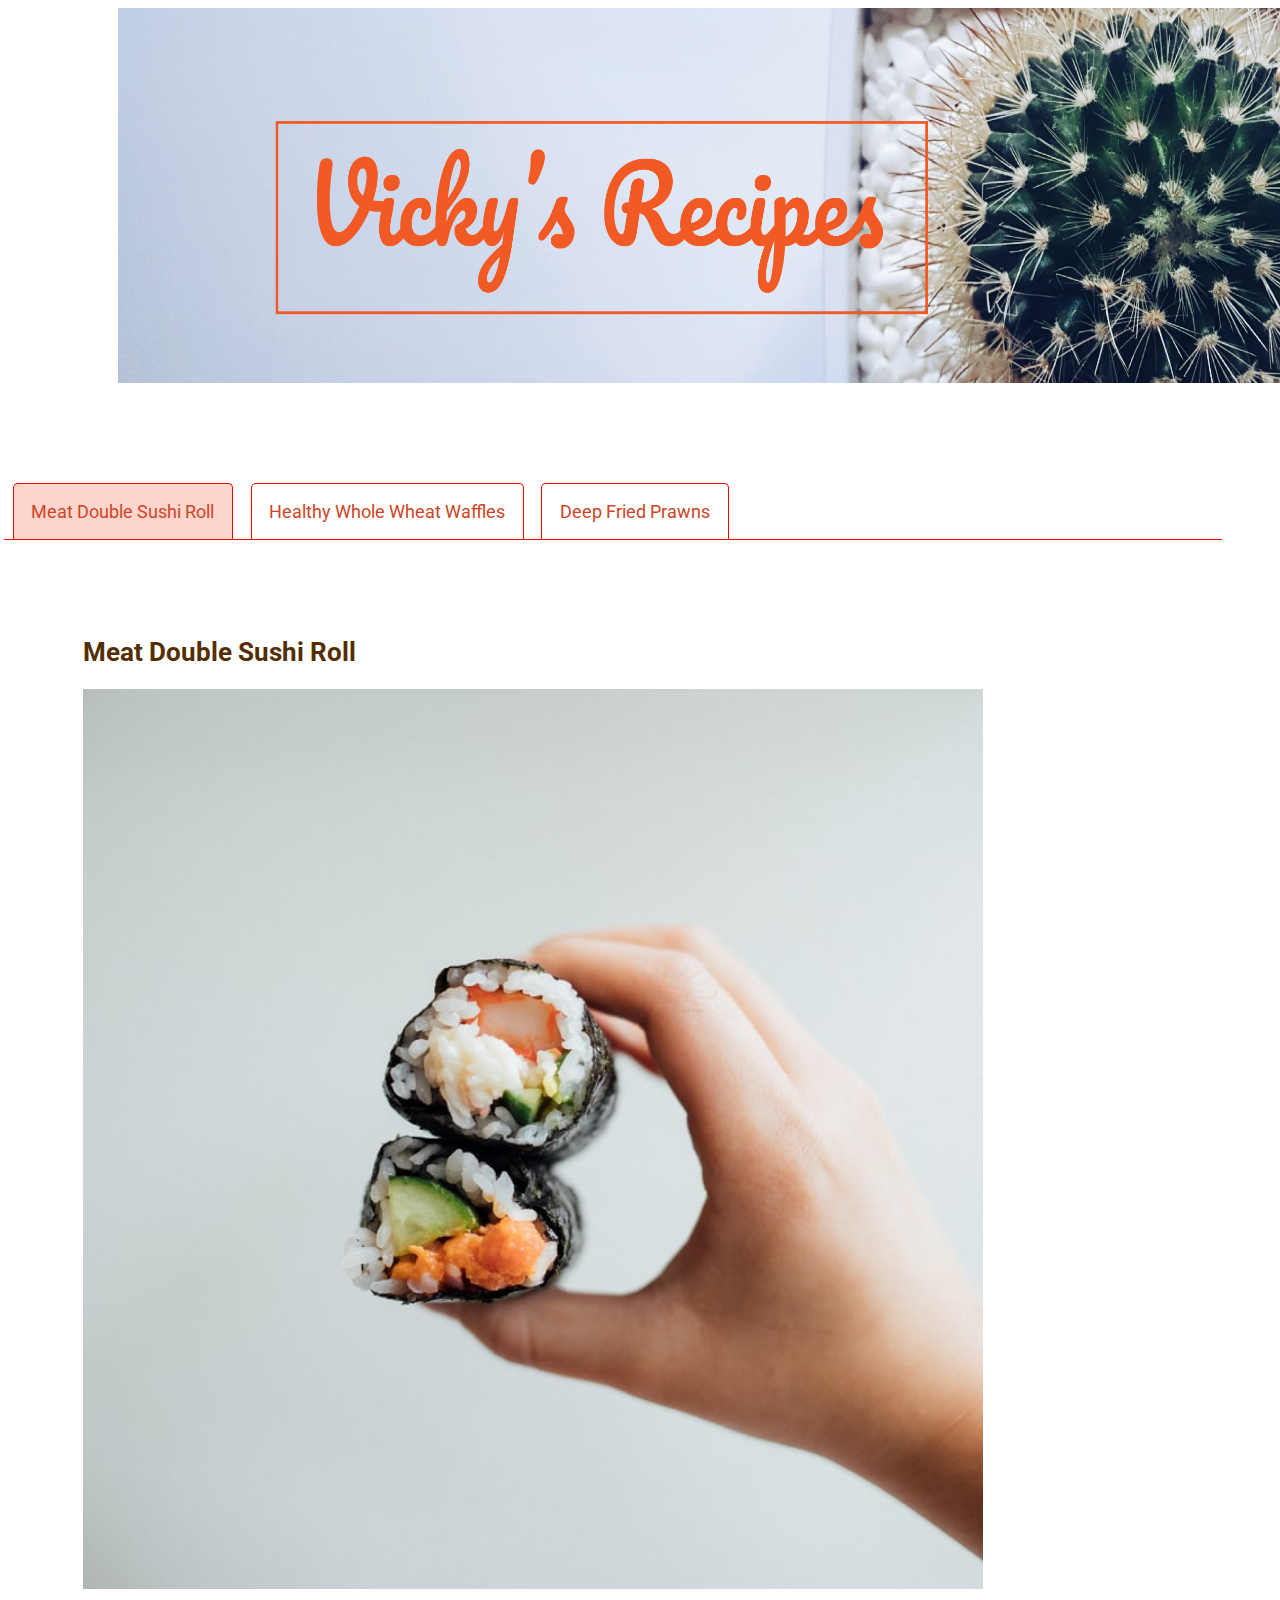
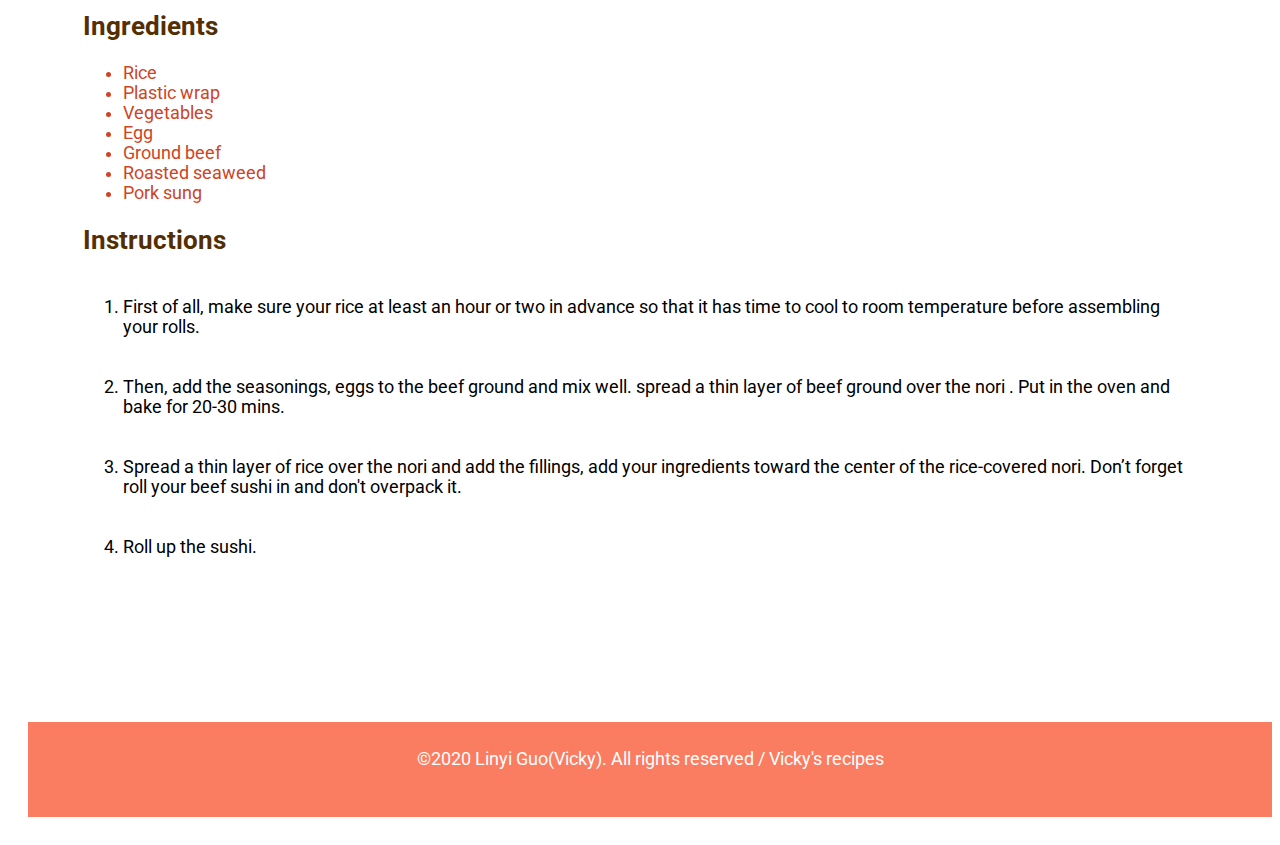
==== commit f8979bed: "file modified" ====
--- a/guo.linyi/recipes/index.html
+++ b/guo.linyi/recipes/index.html
@@ -28,7 +28,7 @@
   <div class="contents">
    <div class="content active">
   <h2> Meat Double Sushi Roll</h2>
-  <img src="img/sushi02.jpg" alt="sushi" width="700" height="700">
+  <img src="img/sushi02.jpg" alt="sushi" width="900" height="900">
 	<h2> Ingredients</h2>
 	<ul>
 		<li>Rice</li>
@@ -42,11 +42,11 @@
 	<h2>Instructions</h2>
 
 		<ol>
-			<li>First of all, make sure your rice at least an hour or two in advance so that it has time to cool to room temperature before assembling your rolls.</li>
-			<li>Then, add the seasonings, eggs to the beef ground and mix well. spread a thin layer of beef ground over the nori . Put in the oven and bake for 20-30 mins.</li>
-           <li>Spread a thin layer of rice over the nori and add the fillings, add your ingredients toward the center of the rice-covered nori. Don’t forget roll your beef sushi in and don't overpack it.
-           </li>
-           <li>Roll up the sushi.</li>
+		<br>	<li>First of all, make sure your rice at least an hour or two in advance so that it has time to cool to room temperature before assembling your rolls.</li> </br>
+		<br>	<li>Then, add the seasonings, eggs to the beef ground and mix well. spread a thin layer of beef ground over the nori . Put in the oven and bake for 20-30 mins.</li> </br>
+        <br>   <li>Spread a thin layer of rice over the nori and add the fillings, add your ingredients toward the center of the rice-covered nori. Don’t forget roll your beef sushi in and don't overpack it.
+           </li></br>
+          <br>  <li>Roll up the sushi.</li></br>
 		</ol>
 </div>
 <div class="content">
@@ -64,17 +64,18 @@
 	<h2> Instructions</h2>
 
 		<ol>
-		   <li>In a large mixing bowl whisk together the whole wheat flour, coconut flour, low-fat milk, sweetener, yeast and pour some water until well combined.</li>
-		   <li>Then, start to roll it into a ball.</li>
-           <li>Cover the dough with plastic warp and waiting for 50mins.</li>
-           <li>Tuck the rice cake into the dough</li>
-           <li>Preheat your waffle maker. Cook the waffles until golden brown and crisp, wait for 1-2mins.</li>
+		<br>   <li>In a large mixing bowl whisk together the whole wheat flour, coconut flour, low-fat milk, sweetener, yeast and pour some water until well combined.</li></br>
+		 <br>   <li>Then, start to roll it into a ball.</li></br>
+          <br>  <li>Cover the dough with plastic warp and waiting for 50mins.</li></br>
+          <br> <li>Tuck the rice cake into the dough</li></br>
+          <br> <li>Preheat your waffle maker. Cook the waffles until golden brown and crisp, wait for 1-2mins.</li></br>
 		</ol>
 	</div>
 
 <div class="content">
 	<h2> Deep Fried Prawns</h2>
   <img src="img/shrimp.jpg" alt="waffles" width="800" height="600">
+
 	<h2> Ingredients</h2>
 	<ul>
 		<li>Shrimp</li>
@@ -88,18 +89,18 @@
 	<h2> Instructions</h2>
 
 		<ol>
-		   <li>Soak the shrimp in warm, lightly salted water for 5 minutes.</li>
-		   <li>Prepare all the ingredients. Mix all the seasoning well.
-</li>
-           <li>Rinse in cold water, drain and pat dry with paper towels. Cut off the head and whisks.</li>
-           <li>Heat the oil in a wok over medium-high heat. Put the garlic and ginger into the pot. Then place the prawns in the hot oil and turning as needed, until golden brown.</li>
-           <li>Put all the seasonings in and sprinkle the green beans and chopped green onion on top.</li>
+		 <br>  <li>Soak the shrimp in warm, lightly salted water for 5 minutes.</li></br>
+		 <br>  <li>Prepare all the ingredients. Mix all the seasoning well.
+</li></br>
+         <br>  <li>Rinse in cold water, drain and pat dry with paper towels. Cut off the head and whisks.</li></br>
+         <br>  <li>Heat the oil in a wok over medium-high heat. Put the garlic and ginger into the pot. Then place the prawns in the hot oil and turning as needed, until golden brown.</li></br>
+          <br> <li>Put all the seasonings in and sprinkle the green beans and chopped green onion on top.</li></br>
 		</ol>
 	
 </div>
 <footer class="footer">
   
-     <p class="copyright"> ©2020 Linyi Guo(Vicky). All rights reserved / Vicky's recipes </p>
+     <p class="copyright"> ©2020 Linyi Guo(Vicky). All rights reserved / Vicky's recipes </p></br>
 
   </footer>
 
--- a/guo.linyi/recipes/style.css
+++ b/guo.linyi/recipes/style.css
@@ -26,18 +26,18 @@
 
 .footer {
    position: center;
-   margin-top: 5%;
+   margin-top: 10%;
    left: 0;
    bottom: 0;
    width: 100%;
-   background-color: #cf4424;
+   background-color: #fa7c61;
    color: white;
    text-align: center;
-   padding: 5px;
+   padding: 10px;
    }
 
     .tabs {
-    	margin: 50px 50px 0 -4px;
+    	margin: 100px 50px 0 -4px;
     	padding: 0;
     	list-style-type: none;
     	border-bottom: 1px solid red;
